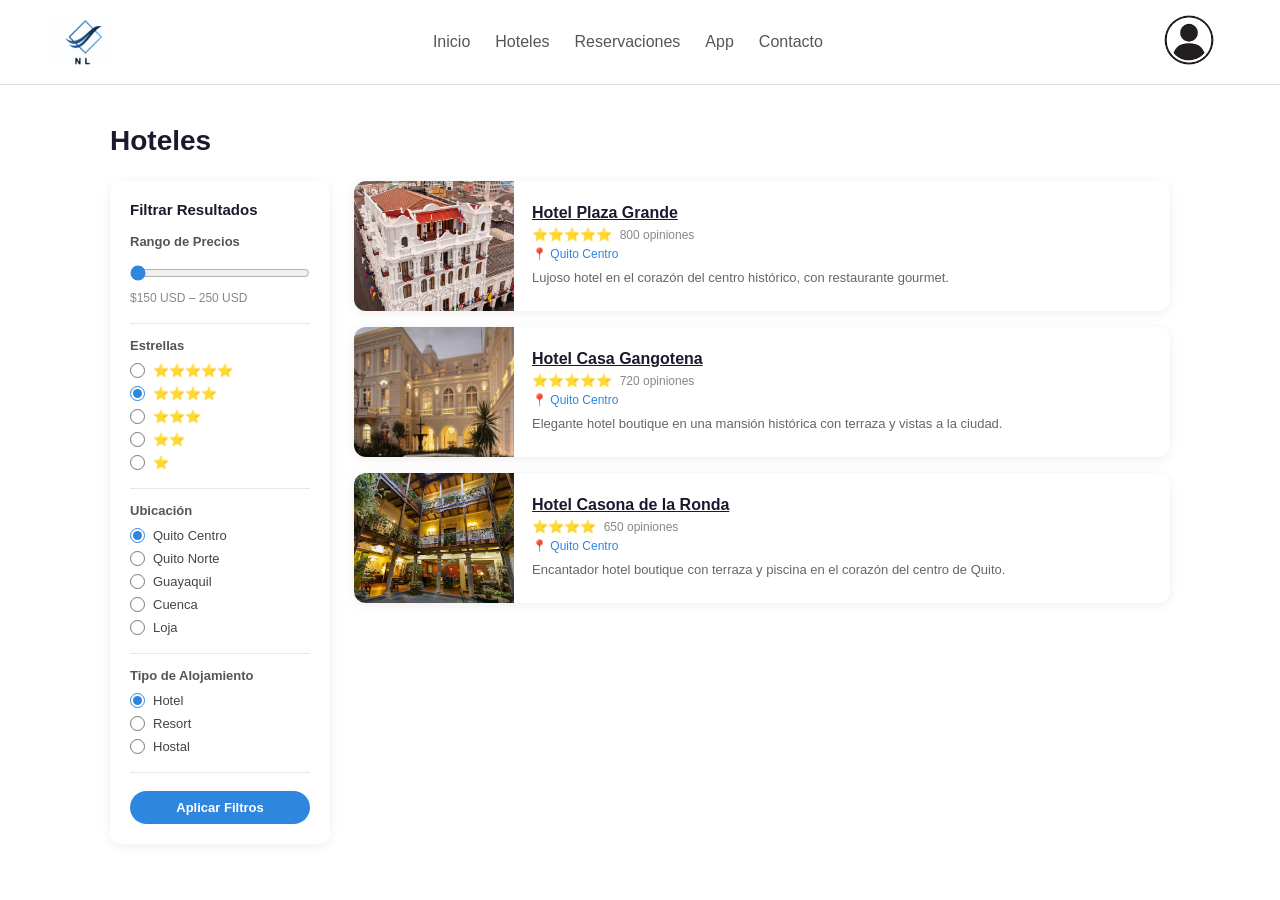
==== hoteles.html @ 61a997d1 "Add files via upload" ====
<!DOCTYPE html>
<html lang="en">
<head>
    <meta charset="UTF-8">
    <meta name="viewport" content="width=device-width, initial-scale=1.0">
    <title>Document</title>
    <link rel="stylesheet" href="estilos.css">
</head>
<body>
        <header class="cabecera">
        <div class="logo">
            <img src="imagenes/logo.jpeg" alt="Logo NocheLista">
        </div>

        <nav>
            <input type="checkbox" id="check">
            <label for="check" class="checkbtn">
                <i class="fas fa-bars"></i>
            </label>
            <ul>
                <li><a href="index.html">Inicio</a></li>
                <li><a href="#hoteles">Hoteles</a></li>
                <li><a href="#">Reservaciones</a></li>
                <li><a href="#app">App</a></li>
                <li><a href="#contacto">Contacto</a></li>
            </ul>
        </nav>
        <div class="icono-usuario">
            <a href="Carp_login/login.html"><img src="imagenes/perfil.png" alt="Perfil Usuario"
                    style="border-radius: 50%;"></a>
        </div>
    </header>
    <section class="Hoteles" id="hoteles">
        <h1>Hoteles</h1>

        <div class="hoteles_layout">

            <section class="filtrar_resultados">
                <h3>Filtrar Resultados</h3>
                <!--PAra hacer la barra que se desliza y poner precio --> 
                <div class="seccion">
                    <p class="seccion-titulo">Rango de Precios</p>
                    <input type="range" min="150" max="250" id="barra" value="150"
                        oninput="document.getElementById('numero').textContent = this.value">
                    <p class="rango-label">$<span id="numero">150</span> USD – 250 USD</p>
                </div>

                <hr class="separador">
                <!-- Aqui hace las casillas de eleccion para escoger la calificacion
                 escoge solo una opcion por el input radio-->
                <div class="seccion">
                    <p class="seccion-titulo">Estrellas</p>
                    <label class="radio-item"><input type="radio" name="estrellas"> ⭐⭐⭐⭐⭐</label>
                    <label class="radio-item"><input type="radio" name="estrellas" checked> ⭐⭐⭐⭐</label>
                    <label class="radio-item"><input type="radio" name="estrellas"> ⭐⭐⭐</label>
                    <label class="radio-item"><input type="radio" name="estrellas"> ⭐⭐</label>
                    <label class="radio-item"><input type="radio" name="estrellas"> ⭐</label>
                </div>

                <hr class="separador">
                <!--aqui igual una unica opicion puede escoger
                para escoger el sector-->
                <div class="seccion">
                    <p class="seccion-titulo">Ubicación</p>
                    <label class="radio-item"><input type="radio" name="ubicacion" checked> Quito Centro</label>
                    <label class="radio-item"><input type="radio" name="ubicacion"> Quito Norte</label>
                    <label class="radio-item"><input type="radio" name="ubicacion"> Guayaquil</label>
                    <label class="radio-item"><input type="radio" name="ubicacion"> Cuenca</label>
                    <label class="radio-item"><input type="radio" name="ubicacion"> Loja</label>
                </div>

                <hr class="separador">
                <!-- igual escoger una opcion unica
                 para escoger tipo de alojamiento-->
                <div class="seccion">
                    <p class="seccion-titulo">Tipo de Alojamiento</p>
                    <label class="radio-item"><input type="radio" name="alojamiento" checked> Hotel</label>
                    <label class="radio-item"><input type="radio" name="alojamiento"> Resort</label>
                    <label class="radio-item"><input type="radio" name="alojamiento"> Hostal</label>
                </div>

                <hr class="separador">

                <button class="btn-filtrar">Aplicar Filtros</button>
            </section>

            <!-- TARJETAS -->
            <div class="lista_hoteles">
                <!--Aqui es donde estan las ´partes de los hoteles
                donde muestra foto info y calificacion-->
                <div class="hotel-card">
                    <img src="imagenes/hotel_plazaG.avif" alt="Hotel">
                    <div class="hotel-info">
                        <a href="detalles_pag/detalles_plazaG.html" class="hotel-nombre">Hotel Plaza Grande</a>
                        <p class="hotel-estrellas">⭐⭐⭐⭐⭐ <span>800 opiniones</span></p>
                        <p class="hotel-ubicacion">📍 Quito Centro</p>
                        <p class="hotel-descripcion">Lujoso hotel en el corazón del centro histórico, con restaurante
                            gourmet.</p>
                    </div>
                </div>
                <!--info hoteles foto, descripcion-->
                <div class="hotel-card">
                    <img src="imagenes/hotel_gangotena.webp" alt="Hotel">
                    <div class="hotel-info">
                        <a href="detalles_pag/detalles_gangotena.html" class="hotel-nombre">Hotel Casa Gangotena</a>
                        <p class="hotel-estrellas">⭐⭐⭐⭐⭐ <span>720 opiniones</span></p>
                        <p class="hotel-ubicacion">📍 Quito Centro</p>
                        <p class="hotel-descripcion">Elegante hotel boutique en una mansión histórica con terraza y
                            vistas a la ciudad.</p>
                    </div>
                </div>
                <!--igual info del hotel-->
                <div class="hotel-card">
                    <img src="imagenes/hotel_casonaR.avif" alt="Hotel">
                    <div class="hotel-info">
                        <a href="detalles_pag/detalles_casonaR.html" class="hotel-nombre">Hotel Casona de la Ronda</a>
                        <p class="hotel-estrellas">⭐⭐⭐⭐ <span>650 opiniones</span></p>
                        <p class="hotel-ubicacion">📍 Quito Centro</p>
                        <p class="hotel-descripcion">Encantador hotel boutique con terraza y piscina en el corazón del
                            centro de Quito.</p>
                    </div>
                </div>
                <!--esta parte sirve para ir navegando por paginas
                1,2,3,4 y », son partes de la navegacion-->
               

            </div>

        </div>
    </section>
</body>
</html>
---- estilos.css ----
/* =========================================
   Estilos Globales
   ========================================= */
* {
    margin: 0;
    padding: 0;
    box-sizing: border-box;
    font-family: Arial, sans-serif;
}

body {
    background-color: #ffffff;
    color: #333333;
}

/* =========================================
   Cabecera
   ========================================= */
.cabecera {
    display: flex;
    justify-content: space-between;
    align-items: center;
    padding: 15px 50px;
    border-bottom: 1px solid #e0e0e0;
}

.cabecera img {
    height: 50px; /* Controla el tamaño del logo */
    width: auto;
    object-fit: contain;
}

.navegacion a {
    text-decoration: none;
    color: #333;
    margin: 0 15px;
    font-size: 16px;
}

.navegacion a:hover {
    color: #0056b3;
}

/* Ajuste por si el icono de usuario es una imagen */
.perfil-usuario img {
    width: 40px;
    height: 40px;
    object-fit: contain;
}
nav ul {
    display: flex;
    align-items: center;
    gap: 25px;
}
nav ul li{
    list-style: none;
    text-decoration: none;
}
nav ul li a {
    color: #555;
    font-weight: 500;
    transition: 0.3s;
    text-decoration: none;
}

nav ul li a:hover {
    color: #00b2a9;
}
#check{
    display: none;
}

/* Menú Hamburguesa (Oculto por defecto) */
.checkbtn {
    font-size: 30px;
    color: #333;
    cursor: pointer;
    display: none;
}

/* =========================================
   Seccion Principal (Hero)
   ========================================= */
.seccion-principal {
    position: relative;
    width: 90%;
    max-width: 1200px;
    height: 400px;
    margin: 20px auto;
    border-radius: 20px;
    overflow: hidden;
}

.imagen-fondo {
    position: absolute;
    top: 0;
    left: 0;
    width: 100%;
    height: 100%;
    object-fit: cover;
    z-index: 1;
}

.contenedor-busqueda {
    position: relative;
    z-index: 2;
    padding: 40px;
    width: 100%;
    height: 100%;
    display: flex;
    flex-direction: column;
}

.titulo-principal {
    color: white;
    font-size: 24px;
    margin-bottom: 20px;
    max-width: 600px;
    text-shadow: 1px 1px 4px rgba(0,0,0,0.6);
}

.formulario-busqueda {
    background-color: rgba(255, 255, 255, 0.9);
    padding: 20px;
    border-radius: 15px;
    width: 350px;
    display: flex;
    flex-direction: column;
    gap: 10px;
}

.formulario-busqueda label {
    font-weight: bold;
    font-size: 14px;
    color: #555;
}

.entrada-texto {
    padding: 10px;
    border: 1px solid #ccc;
    border-radius: 8px;
    width: 100%;
}

.boton-buscar {
    background-color: #4a90e2;
    color: white;
    border: none;
    padding: 10px;
    border-radius: 20px;
    cursor: pointer;
    font-weight: bold;
    width: 100px;
    margin-top: 10px;
}

/* =========================================
   Hoteles Destacados
   ========================================= */
.hoteles-destacados {
    width: 90%;
    max-width: 1200px;
    margin: 40px auto;
}

.hoteles-destacados h2 {
    font-weight: normal;
    margin-bottom: 20px;
    color: #555;
}

.contenedor-tarjetas {
    display: flex;
    gap: 20px;
    justify-content: space-between;
}

.tarjeta-hotel {
    border: 1px solid #e0e0e0;
    border-radius: 10px;
    overflow: hidden;
    width: 32%;
    box-shadow: 0 4px 6px rgba(0,0,0,0.05);
}

.imagen-hotel {
    width: 100%;
    height: 150px;
    object-fit: cover;
}

.contenido-tarjeta {
    padding: 15px;
}

.contenido-tarjeta h3 {
    font-size: 16px;
    margin-bottom: 5px;
}

.estrellas {
    font-size: 12px;
    margin-bottom: 5px;
}

.duracion {
    font-size: 12px;
    color: #777;
    margin-bottom: 10px;
}

.ubicacion {
    display: flex;
    align-items: center;
    gap: 5px;
    font-size: 12px;
    color: #555;
}

/* Ajuste para el icono del pin de ubicación */
.ubicacion img {
    width: 16px;
    height: 16px;
    object-fit: contain;
}

/* =========================================
   Beneficios
   ========================================= */
.beneficios {
    width: 90%;
    max-width: 1200px;
    margin: 40px auto;
    text-align: center;
}

.beneficios h2 {
    font-weight: normal;
    margin-bottom: 30px;
    color: #555;
    text-align: left;
}

.contenedor-beneficios {
    display: flex;
    justify-content: space-between;
    gap: 30px;
}

.item-beneficio {
    flex: 1;
    display: flex;
    flex-direction: column;
    align-items: center;
    text-align: center;
}

.icono-beneficio {
    margin-bottom: 15px;
}

/* Ajuste para los iconos grandes de beneficios */
.icono-beneficio img,
.item-beneficio img {
    width: 70px;
    height: 70px;
    object-fit: contain;
}

.item-beneficio p {
    font-size: 14px;
    color: #555;
    line-height: 1.5;
}

/* =========================================
   Seccion Nosotros
   ========================================= */
.seccion-nosotros {
    width: 90%;
    max-width: 1200px;
    margin: 50px auto;
    display: flex;
    align-items: center;
    justify-content: space-between;
    background-color: #f0f7f9;
    border-radius: 15px;
    padding: 40px;
    gap: 30px;
}

.informacion-nosotros {
    flex: 1;
}

.informacion-nosotros h2 {
    font-size: 28px;
    margin-bottom: 20px;
    color: #333;
}

.informacion-nosotros p {
    font-size: 16px;
    line-height: 1.6;
    color: #555;
}

.mapa-nosotros {
    flex: 1;
    display: flex;
    justify-content: flex-end;
}

.imagen-mapa {
    width: 100%;
    max-width: 500px;
    border-radius: 10px;
    box-shadow: 0 4px 8px rgba(0,0,0,0.1);
}

/* =========================================
   Pie de pagina
   ========================================= */
.pie-pagina {
    display: flex;
    justify-content: space-between;
    padding: 40px 50px;
    border-top: 1px solid #e0e0e0;
    margin-top: 40px;
}

.columna-pie {
    display: flex;
    flex-direction: column;
    gap: 10px;
}

/* Ajuste por si el logo principal se repite en el footer */
.informacion-marca img {
    height: 50px;
    width: auto;
    object-fit: contain;
    margin-bottom: 10px;
}

.informacion-marca .nombres,
.informacion-marca .derechos {
    font-size: 12px;
    color: #777;
    margin-top: 5px;
}

.columna-pie h4 {
    color: #333;
    font-size: 16px;
    margin-bottom: 10px;
}

.columna-pie a {
    text-decoration: none;
    color: #555;
    font-size: 14px;
}

.columna-pie a:hover {
    color: #000;
}

.iconos-redes {
    display: grid;
    grid-template-columns: repeat(3, 1fr);
    gap: 10px;
}

/* Ajuste para los iconos de redes sociales */
.iconos-redes img {
    width: 32px;
    height: 32px;
    object-fit: contain;
    cursor: pointer;
}

/*Adaptación para Tablet (Máximo 1024px)*/
@media (max-width: 1024px) {
    .cabecera {
        padding: 15px 20px;
    }

    .seccion-principal {
        height: auto;
        padding-bottom: 20px;
    }

    .contenedor-tarjetas {
        flex-wrap: wrap;
        justify-content: center;
    }

    .tarjeta-hotel {
        width: 45%;
    }
}

/*Adaptación para Móvil (Máximo 768px)*/
@media (max-width: 768px) {
    .checkbtn{
        display: block;
        order: 2;
        z-index: 1003;
    }
    .checkbtn {
        display: block;
        cursor: pointer;
        color: #333;
        font-size: 30px;
        position: relative; 
        z-index: 1002;
    }
    nav ul {
        position: fixed;
        width: 100%;
        height: 100vh;
        background: #2c3e50;
        top: 0;
        left: -100%; 
        display: flex;
        flex-direction: column;
        justify-content: center;
        align-items: center;
        transition: all .5s ease;
        z-index: 1001; 
    }
    nav ul li {
        margin: 20px 0;
        list-style: none;
    }
    nav ul li a {
        color: white;
        font-size: 24px;
        text-decoration: none;
    }
    #check:checked ~ ul {
        left: 0;
    }
    .contenedor-busqueda {
        padding: 20px;
        align-items: center;
    }
    .titulo-principal {
        font-size: 20px;
        text-align: center;
    }
    .formulario-busqueda {
        width: 100%; 
    }
    .contenedor-tarjetas, 
    .contenedor-beneficios {
        flex-direction: column;
        align-items: center;
    }

    .tarjeta-hotel {
        width: 100%;
        margin-bottom: 20px;
    }
    .seccion-nosotros {
        flex-direction: column;
        padding: 20px;
    }
    .pie-pagina {
        flex-direction: column;
        gap: 30px;
        align-items: center;
        text-align: center;
    }
    .iconos-redes {
        justify-content: center;
    }
}
/*Aqui se asigna el max de ancho, margen y espacio que ocupa todo*/
.Hoteles {
    max-width: 1100px;
    margin: 40px auto;
    padding: 0 20px;
  }
/*aqui asigna a h1 
fuente, margen, color fuente*/
.Hoteles > h1 {
    font-size: 28px;
    font-weight: 700;
    margin-bottom: 24px;
    color: #1a1a2e;
  }

  /* ── LAYOUT: filtros + tarjetas ── */
.hoteles_layout {
    display: flex;
    gap: 24px;
    align-items: flex-start;
  }

  /* ── PANEL FILTROS ── */
  .filtrar_resultados {
    background: #fff;
    border-radius: 12px;
    padding: 20px;
    width: 220px;
    min-width: 220px;
    box-shadow: 0 2px 12px rgba(0,0,0,0.07);
  }

  .filtrar_resultados h3 {
    font-size: 15px;
    font-weight: 700;
    color: #1a1a2e;
    margin-bottom: 16px;
  }

  .filtrar_resultados .seccion {
    margin-bottom: 18px;
  }

  .filtrar_resultados .seccion-titulo {
    font-size: 13px;
    font-weight: 700;
    color: #555;
    margin-bottom: 10px;
  }

  .separador {
    border: none;
    border-top: 1px solid #e8e8e8;
    margin: 14px 0;
  }

  /* rango de precios */
  .rango-label {
    font-size: 12px;
    color: #888;
    margin-top: 6px;
  }

  input[type="range"] {
    width: 100%;
    accent-color: #2e86de;
    cursor: pointer;
    margin: 6px 0 2px;
  }

  /* radio buttons personalizados */
  .radio-item {
    display: flex;
    align-items: center;
    gap: 8px;
    margin-bottom: 8px;
    font-size: 13px;
    color: #444;
    cursor: pointer;
  }
/*estilos del dentro de cada opcion (radio buttoms)*/
  .radio-item input[type="radio"] {
    accent-color: #2e86de;
    width: 15px;
    height: 15px;
    cursor: pointer;
  }

  /* botón aplicar */
  .btn-filtrar {
    width: 100%;
    background: #2e86de;
    color: #fff;
    border: none;
    border-radius: 20px;
    padding: 9px 0;
    font-size: 13px;
    font-weight: 700;
    cursor: pointer;
    margin-top: 4px;
    transition: background 0.2s;
  }

  .btn-filtrar:hover { background: #1a6fc4; }

  /* ── LISTA DE HOTELES ── */
  .lista_hoteles {
    flex: 1;
    display: flex;
    flex-direction: column;
    gap: 16px;
  }

  .hotel-card {
    background: #fff;
    border-radius: 12px;
    box-shadow: 0 2px 12px rgba(0,0,0,0.07);
    display: flex;
    overflow: hidden;
    transition: transform 0.15s, box-shadow 0.15s;
  }

  .hotel-card:hover {
    transform: translateY(-2px);
    box-shadow: 0 6px 20px rgba(0,0,0,0.11);
  }

  .hotel-card img {
    width: 160px;
    min-width: 160px;
    height: 130px;
    object-fit: cover;
  }

  .hotel-info {
    padding: 16px 18px;
    display: flex;
    flex-direction: column;
    justify-content: center;
    gap: 5px;
  }

  .hotel-nombre {
    font-size: 16px;
    font-weight: 700;
    color: #1a1a2e;
  }

  .hotel-estrellas {
    font-size: 13px;
    color: #f0a500;
  }

  .hotel-estrellas span {
    color: #888;
    font-size: 12px;
    margin-left: 4px;
  }

  .hotel-ubicacion {
    font-size: 12px;
    color: #2e86de;
    display: flex;
    align-items: center;
    gap: 4px;
  }

  .hotel-descripcion {
    font-size: 13px;
    color: #666;
    line-height: 1.5;
    margin-top: 2px;
  }

  /* placeholder imagen */
  .hotel-card img{
    width: 160px;
    min-width: 160px;
    height: 130px;
    object-fit: cover;
  }

  /* paginación */
  .paginacion {
    display: flex;
    justify-content: center;
    gap: 6px;
    margin-top: 8px;
  }

  .paginacion button {
    width: 32px;
    height: 32px;
    border-radius: 6px;
    border: 1px solid #ddd;
    background: #fff;
    font-size: 13px;
    cursor: pointer;
    color: #444;
    transition: all 0.15s;
  }

  .paginacion button.active,
  .paginacion button:hover {
    background: #2e86de;
    color: #fff;
    border-color: #2e86de;
  }
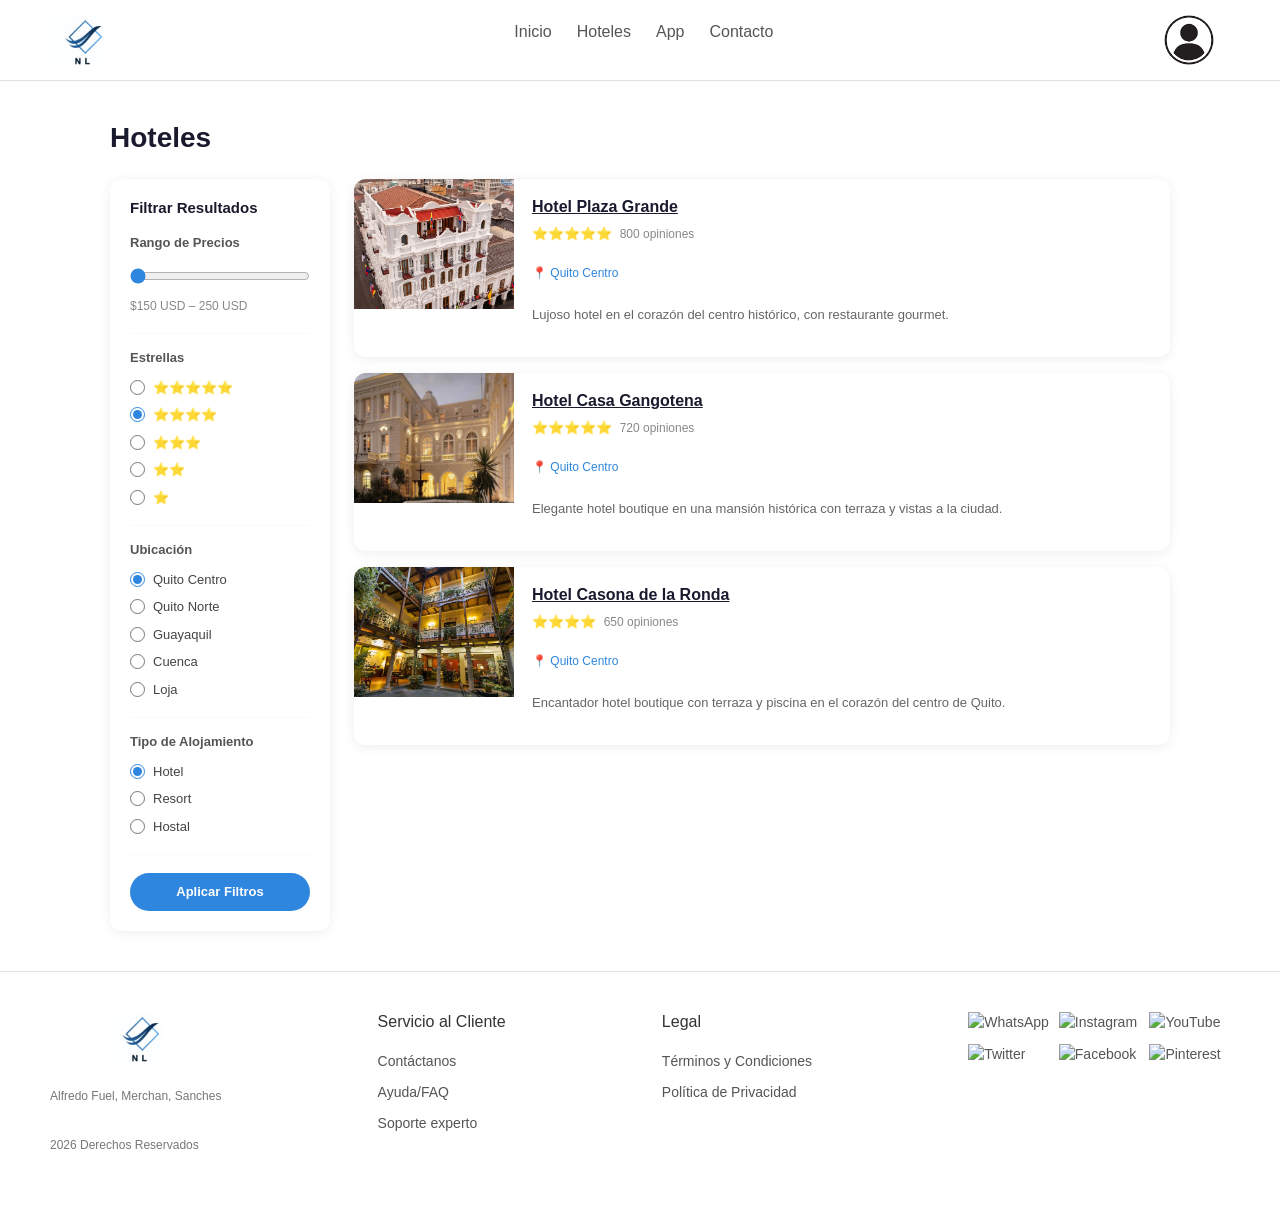
==== commit e485b872: "Add files via upload" ====
--- a/hoteles.html
+++ b/hoteles.html
@@ -4,7 +4,11 @@
     <meta charset="UTF-8">
     <meta name="viewport" content="width=device-width, initial-scale=1.0">
     <title>Document</title>
+    <link rel="stylesheet" href="https://cdnjs.cloudflare.com/ajax/libs/font-awesome/6.6.0/css/all.min.css">
     <link rel="stylesheet" href="estilos.css">
+    <link href="https://cdn.jsdelivr.net/npm/bootstrap@5.3.3/dist/css/bootstrap.min.css" rel="stylesheet"
+        integrity="sha384-QWTKZyjpPEjISv5WaRU9OFeRpok6YctnYmDr5pNlyT2bRjXh0JMhjY6hW+ALEwIH" crossorigin="anonymous">
+    <link rel="stylesheet" href="estilo.hoteles.res.css">
 </head>
 <body>
         <header class="cabecera">
@@ -20,9 +24,8 @@
             <ul>
                 <li><a href="index.html">Inicio</a></li>
                 <li><a href="#hoteles">Hoteles</a></li>
-                <li><a href="#">Reservaciones</a></li>
-                <li><a href="#app">App</a></li>
-                <li><a href="#contacto">Contacto</a></li>
+                <li><a href="app.html">App</a></li>
+                <li><a href="contacto.html">Contacto</a></li>
             </ul>
         </nav>
         <div class="icono-usuario">
@@ -128,5 +131,53 @@
 
         </div>
     </section>
+<footer class="pie-pagina">
+        <div class="columna-pie informacion-marca">
+            <img src="imagenes/logo.jpeg" alt="Logo NocheLista">
+            <p class="nombres">Alfredo Fuel, Merchan, Sanches</p>
+            <p class="derechos">2026 Derechos Reservados</p>
+        </div>
+
+        <div class="columna-pie">
+            <h4>Servicio al Cliente</h4>
+            <a href="#">Contáctanos</a>
+            <a href="#">Ayuda/FAQ</a>
+            <a href="#">Soporte experto</a>
+        </div>
+
+        <div class="columna-pie">
+            <h4>Legal</h4>
+            <a href="#">Términos y Condiciones</a>
+            <a href="#">Política de Privacidad</a>
+        </div>
+
+        <div class="columna-pie redes-sociales">
+            <div class="iconos-redes">
+                <a href="https://wa.me/0000000000" target="_blank">
+                    <img src="/PROYECTO LANDING/imagenes/whatsapp.png" alt="WhatsApp">
+                </a>
+
+                <a href="https://www.instagram.com/" target="_blank">
+                    <img src="/PROYECTO LANDING/imagenes/instagram.png" alt="Instagram">
+                </a>
+
+                <a href="https://www.youtube.com/" target="_blank">
+                    <img src="/PROYECTO LANDING/imagenes/yotube.png" alt="YouTube">
+                </a>
+
+                <a href="https://twitter.com/" target="_blank">
+                    <img src="/PROYECTO LANDING/imagenes/x.png" alt="Twitter">
+                </a>
+
+                <a href="https://www.facebook.com/" target="_blank">
+                    <img src="/PROYECTO LANDING/imagenes/facebook.png" alt="Facebook">
+                </a>
+
+                <a href="https://www.pinterest.com/" target="_blank">
+                    <img src="/PROYECTO LANDING/imagenes/printerest.png" alt="Pinterest">
+                </a>
+            </div>
+        </div>
+    </footer>
 </body>
 </html>
--- a/estilos.css
+++ b/estilos.css
@@ -182,6 +182,10 @@
     width: 32%;
     box-shadow: 0 4px 6px rgba(0,0,0,0.05);
 }
+.tarjeta-hotel:hover{
+    box-shadow: 0px 10px 15px -3px rgba(0, 0, 0, 2);
+}
+
 
 .imagen-hotel {
     width: 100%;
@@ -273,9 +277,7 @@
     line-height: 1.5;
 }
 
-/* =========================================
-   Seccion Nosotros
-   ========================================= */
+/*Seccion Nosotros*/
 .seccion-nosotros {
     width: 90%;
     max-width: 1200px;
@@ -318,9 +320,7 @@
     box-shadow: 0 4px 8px rgba(0,0,0,0.1);
 }
 
-/* =========================================
-   Pie de pagina
-   ========================================= */
+/*Pie de pagina*/
 .pie-pagina {
     display: flex;
     justify-content: space-between;
--- a/estilo.hoteles.res.css
+++ b/estilo.hoteles.res.css
@@ -0,0 +1,129 @@
+@media(max-width: 768px){
+    .cabecera{
+        flex-direction: column;
+        gap: 15px;
+        padding: 20px;
+        text-align: center;
+    }
+
+    nav ul{
+        display: flex;
+        flex-direction: column;
+        gap: 10px;
+        padding-top: 10px;
+    }
+
+    /* LAYOUT PRINCIPAL */
+    .hoteles_layout{
+        display: flex;
+        flex-direction: column;
+        gap: 25px;
+    }
+    .filtrar_resultados{
+        width: 100%;
+    }
+    .lista_hoteles{
+        width: 100%;
+    }
+    .hotel-card{
+        flex-direction: column;
+        align-items: center;
+        text-align: center;
+    }
+    .hotel-card img{
+        width: 100%;
+        max-width: 320px;
+        height: auto;
+    }
+    .hotel-info{
+        width: 100%;
+    }
+    .pie-pagina{
+        display: flex;
+        flex-direction: column;
+        gap: 25px;
+        text-align: center;
+        padding: 30px 20px;
+    }
+    .iconos-redes{
+        justify-content: center;
+        flex-wrap: wrap;
+    }
+}
+
+/*Adaptación para Móvil (Máximo 768px)*/
+@media (max-width: 768px) {
+    .checkbtn{
+        display: block;
+        order: 2;
+        z-index: 1003;
+    }
+    .checkbtn {
+        display: block;
+        cursor: pointer;
+        color: #333;
+        font-size: 30px;
+        position: relative; 
+        z-index: 1002;
+    }
+    nav ul {
+        position: fixed;
+        width: 100%;
+        height: 100vh;
+        background: #2c3e50;
+        top: 0;
+        left: -100%; 
+        display: flex;
+        flex-direction: column;
+        justify-content: center;
+        align-items: center;
+        transition: all .5s ease;
+        z-index: 1001; 
+    }
+    nav ul li {
+        margin: 20px 0;
+        list-style: none;
+    }
+    nav ul li a {
+        color: white;
+        font-size: 24px;
+        text-decoration: none;
+    }
+    #check:checked ~ ul {
+        left: 0;
+    }
+    .contenedor-busqueda {
+        padding: 20px;
+        align-items: center;
+    }
+    .titulo-principal {
+        font-size: 20px;
+        text-align: center;
+    }
+    .formulario-busqueda {
+        width: 100%; 
+    }
+    .contenedor-tarjetas, 
+    .contenedor-beneficios {
+        flex-direction: column;
+        align-items: center;
+    }
+
+    .tarjeta-hotel {
+        width: 100%;
+        margin-bottom: 20px;
+    }
+    .seccion-nosotros {
+        flex-direction: column;
+        padding: 20px;
+    }
+    .pie-pagina {
+        flex-direction: column;
+        gap: 30px;
+        align-items: center;
+        text-align: center;
+    }
+    .iconos-redes {
+        justify-content: center;
+    }
+}
